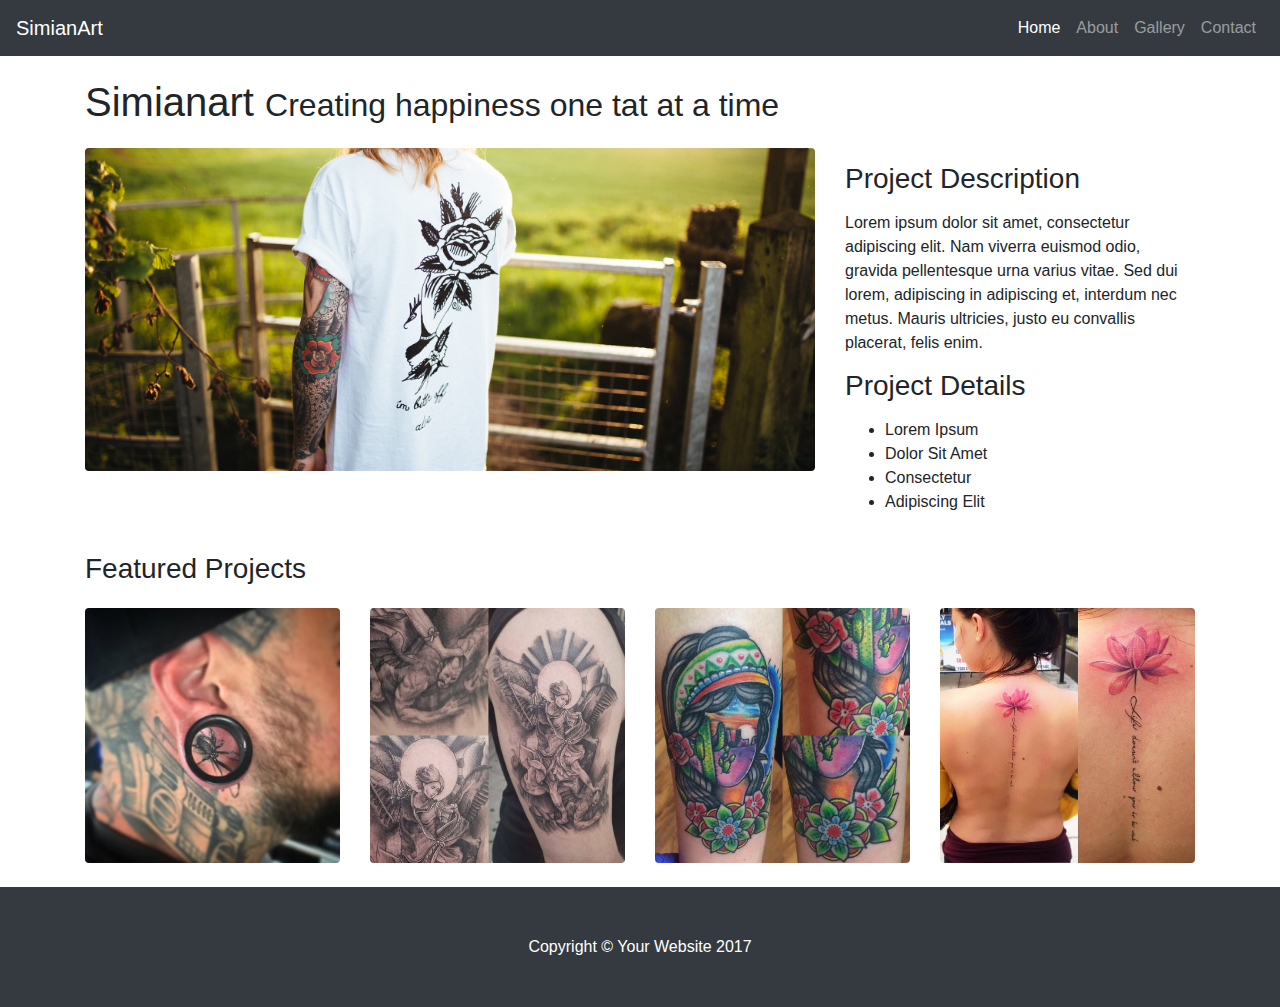
==== index.html @ fd39a26a "Initial upload simianart" ====
<!DOCTYPE html>
<html lang="en">

<head>

    <meta charset="utf-8">
    <meta name="viewport" content="width=device-width, initial-scale=1, shrink-to-fit=no">
    <meta name="description" content="">
    <meta name="author" content="">

    <title>Simianart Portfilio</title>

    <!-- Bootstrap core CSS -->
    <link href="vendor/bootstrap/css/bootstrap.min.css" rel="stylesheet">

    <!-- Custom styles for this template -->
    <link href="css/portfolio-item.css" rel="stylesheet">

</head>

<body>

    <!-- Navigation -->
    <nav class="navbar navbar-expand-lg navbar-dark bg-dark fixed-top">
        <a class="navbar-brand" href="#">SimianArt</a>
        <button class="navbar-toggler" type="button" data-toggle="collapse" data-target="#navbarResponsive" aria-controls="navbarResponsive" aria-expanded="false" aria-label="Toggle navigation">
            <span class="navbar-toggler-icon"></span>
        </button>
        <div class="collapse navbar-collapse" id="navbarResponsive">
            <ul class="navbar-nav ml-auto">
                <li class="nav-item">
                    <a class="nav-link active" href="index.html">Home <span class="sr-only">(current)</span></a>
                </li>
                <li class="nav-item">
                    <a class="nav-link" href="about.html">About</a>
                </li>
                <li class="nav-item">
                    <a class="nav-link" href="gallery.html">Gallery</a>
                </li>
                <li class="nav-item">
                    <a class="nav-link" href="contact.html">Contact</a>
                </li>
            </ul>
        </div>
    </nav>

    <!-- Page Content -->
    <div class="container">

        <!-- Portfolio Item Heading -->
        <h1 class="my-4">Simianart  <small>Creating happiness one tat at a time</small></h1>

        <!-- Portfolio Item Row -->
        <div class="row">

            <div class="col-md-8">
                <img class="img-fluid rounded" src="images/banner-bg.jpg" alt="banner-image">
            </div>

            <div class="col-md-4">
                <h3 class="my-3">Project Description</h3>
                <p>Lorem ipsum dolor sit amet, consectetur adipiscing elit. Nam viverra euismod odio, gravida pellentesque urna varius vitae. Sed dui lorem, adipiscing in adipiscing et, interdum nec metus. Mauris ultricies, justo eu convallis placerat, felis enim.</p>
                <h3 class="my-3">Project Details</h3>
                <ul>
                    <li>Lorem Ipsum</li>
                    <li>Dolor Sit Amet</li>
                    <li>Consectetur</li>
                    <li>Adipiscing Elit</li>
                </ul>
            </div>

        </div>
        <!-- /.row -->

        <!-- Related Projects Row -->
        <h3 class="my-4">Featured Projects</h3>

        <div class="row">

            <div class="col-md-3 col-sm-6 mb-4">
                <a href="#">
                    <img class="img-fluid rounded" src="images/earspider.jpg" alt="ear spider">
                </a>
            </div>

            <div class="col-md-3 col-sm-6 mb-4">
                <a href="#">
                    <img class="img-fluid rounded" src="images/archangel.jpg" alt="archangel">
                </a>
            </div>

            <div class="col-md-3 col-sm-6 mb-4">
                <a href="#">
                    <img class="img-fluid rounded" src="images/aztec.jpg" alt="actec image">
                </a>
            </div>

            <div class="col-md-3 col-sm-6 mb-4">
                <a href="#">
                    <img class="img-fluid rounded" src="images/floweronback.jpg" alt="flower on back">
                </a>
            </div>

        </div>
        <!-- /.row -->

    </div>
    <!-- /.container -->

    <!-- Footer -->
    <footer class="py-5 bg-dark">
        <div class="container">
            <p class="m-0 text-center text-white">Copyright &copy; Your Website 2017</p>
        </div>
        <!-- /.container -->
    </footer>

    <!-- Bootstrap core JavaScript -->
    <script src="vendor/jquery/jquery.min.js"></script>
    <script src="vendor/popper/popper.min.js"></script>
    <script src="vendor/bootstrap/js/bootstrap.min.js"></script>

</body>

</html>
---- css/portfolio-item.css ----
/*!
 * Start Bootstrap - Portfolio Item (http://startbootstrap.com/template-overviews/portfolio-item)
 * Copyright 2013-2017 Start Bootstrap
 * Licensed under MIT (https://github.com/BlackrockDigital/startbootstrap-portfolio-item/blob/master/LICENSE)
 */

body {
    padding-top: 54px;
}

@media (min-width: 992px) {
    body {
        padding-top: 56px;
    }
}
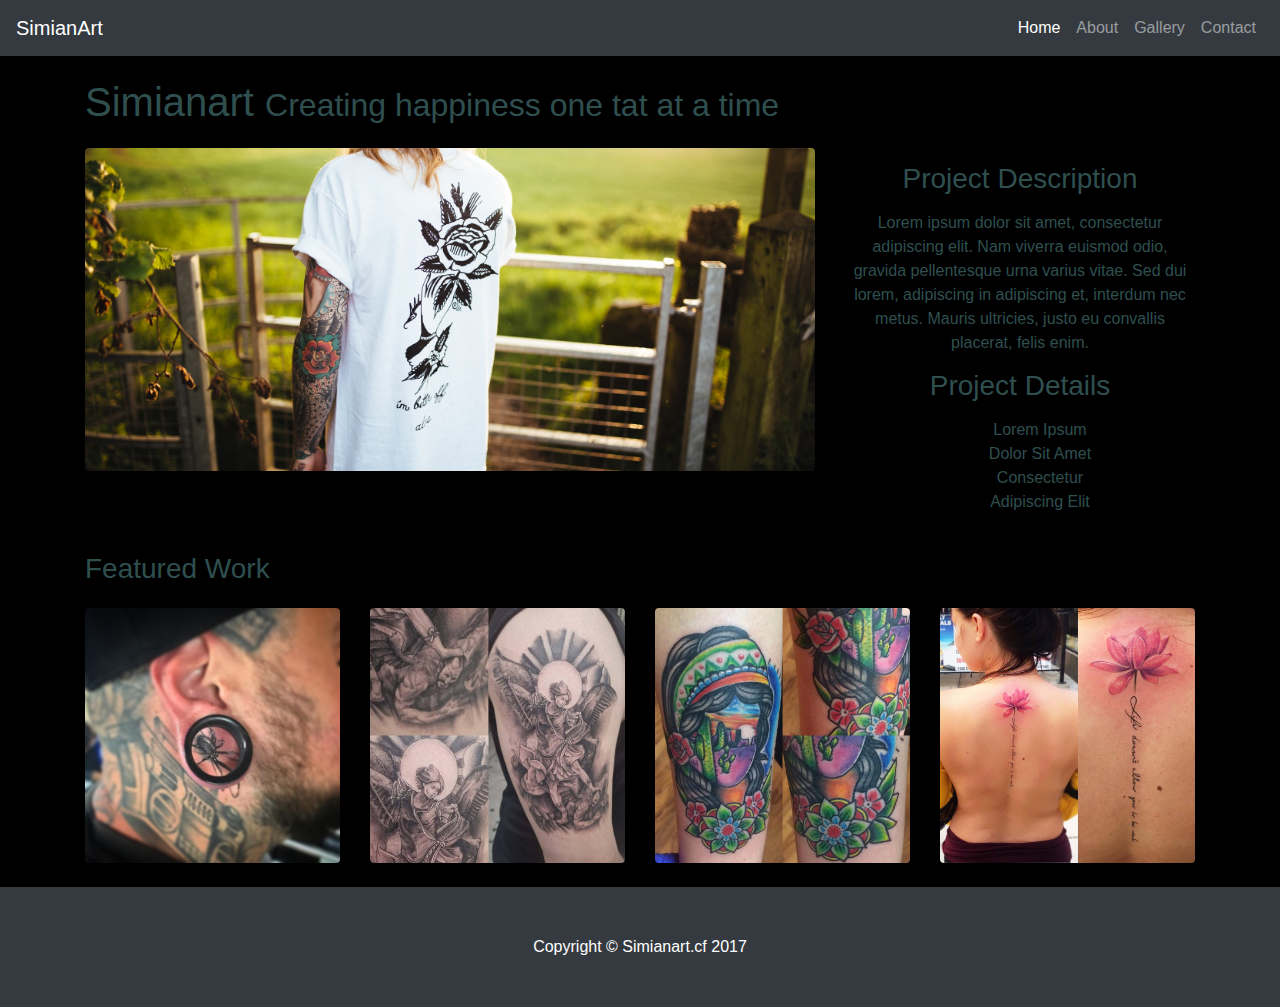
==== commit dc2c7262: "contact form creation commit" ====
--- a/index.html
+++ b/index.html
@@ -13,9 +13,10 @@
     <!-- Bootstrap core CSS -->
     <link href="vendor/bootstrap/css/bootstrap.min.css" rel="stylesheet">
 
+
     <!-- Custom styles for this template -->
     <link href="css/portfolio-item.css" rel="stylesheet">
-
+    <link href="https://maxcdn.bootstrapcdn.com/font-awesome/4.7.0/css/font-awesome.min.css" rel="stylesheet">
 </head>
 
 <body>
@@ -51,7 +52,7 @@
         <h1 class="my-4">Simianart  <small>Creating happiness one tat at a time</small></h1>
 
         <!-- Portfolio Item Row -->
-        <div class="row">
+        <div class="row text-center">
 
             <div class="col-md-8">
                 <img class="img-fluid rounded" src="images/banner-bg.jpg" alt="banner-image">
@@ -61,7 +62,7 @@
                 <h3 class="my-3">Project Description</h3>
                 <p>Lorem ipsum dolor sit amet, consectetur adipiscing elit. Nam viverra euismod odio, gravida pellentesque urna varius vitae. Sed dui lorem, adipiscing in adipiscing et, interdum nec metus. Mauris ultricies, justo eu convallis placerat, felis enim.</p>
                 <h3 class="my-3">Project Details</h3>
-                <ul>
+                <ul class="info">
                     <li>Lorem Ipsum</li>
                     <li>Dolor Sit Amet</li>
                     <li>Consectetur</li>
@@ -73,7 +74,7 @@
         <!-- /.row -->
 
         <!-- Related Projects Row -->
-        <h3 class="my-4">Featured Projects</h3>
+        <h3 class="my-4">Featured Work</h3>
 
         <div class="row">
 
@@ -110,7 +111,7 @@
     <!-- Footer -->
     <footer class="py-5 bg-dark">
         <div class="container">
-            <p class="m-0 text-center text-white">Copyright &copy; Your Website 2017</p>
+            <p class="m-0 text-center text-white">Copyright &copy; Simianart.cf 2017</p>
         </div>
         <!-- /.container -->
     </footer>
--- a/css/portfolio-item.css
+++ b/css/portfolio-item.css
@@ -6,12 +6,32 @@
 
 body {
     padding-top: 54px;
+         
+    color: darkslategray;
 }
 
 @media (min-width: 992px) {
     body {
         padding-top: 56px;
+        background-color: black;
+        
     }
 }
 
 
+.info {
+    list-style: none
+}
+
+
+.social-media i {
+    font-size: 75px;
+}
+
+.fa {
+    color: #3b5998;
+}
+
+.instagram {
+    color: #bc2a8d;
+}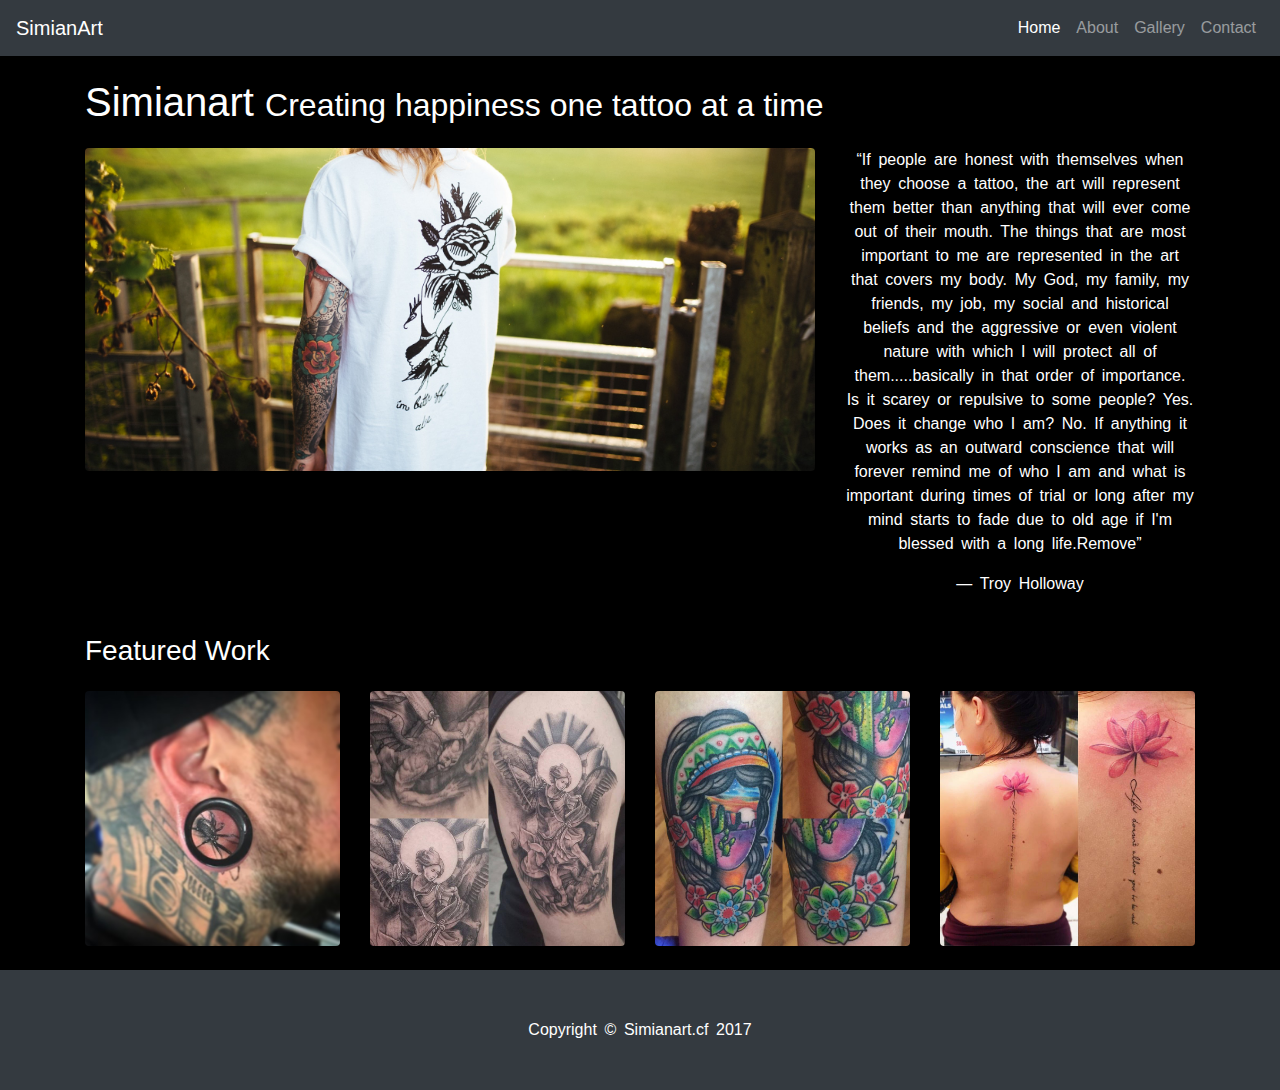
==== commit 14ccd4ec: "continued changes commit" ====
--- a/index.html
+++ b/index.html
@@ -17,6 +17,7 @@
     <!-- Custom styles for this template -->
     <link href="css/portfolio-item.css" rel="stylesheet">
     <link href="https://maxcdn.bootstrapcdn.com/font-awesome/4.7.0/css/font-awesome.min.css" rel="stylesheet">
+    <link rel="icon" type="image/x-icon" href="images/favicon.png">
 </head>
 
 <body>
@@ -49,7 +50,7 @@
     <div class="container">
 
         <!-- Portfolio Item Heading -->
-        <h1 class="my-4">Simianart  <small>Creating happiness one tat at a time</small></h1>
+        <h1 class="my-4">Simianart  <small>Creating happiness one tattoo at a time</small></h1>
 
         <!-- Portfolio Item Row -->
         <div class="row text-center">
@@ -59,15 +60,17 @@
             </div>
 
             <div class="col-md-4">
-                <h3 class="my-3">Project Description</h3>
-                <p>Lorem ipsum dolor sit amet, consectetur adipiscing elit. Nam viverra euismod odio, gravida pellentesque urna varius vitae. Sed dui lorem, adipiscing in adipiscing et, interdum nec metus. Mauris ultricies, justo eu convallis placerat, felis enim.</p>
-                <h3 class="my-3">Project Details</h3>
+              <!--  <h3 class="my-3">Project Description</h3> -->
+                <p>“If people are honest with themselves when they choose a tattoo, the art will represent them better than anything that will ever come out of their mouth. The things that are most important to me are represented in the art that covers my body. My God, my family, my friends, my job, my social and historical beliefs and the aggressive or even violent nature with which I will protect all of them.....basically in that order of importance. Is it scarey or repulsive to some people? Yes. Does it change who I am? No. If anything it works as an outward conscience that will forever remind me of who I am and what is important during times of trial or long after my mind starts to fade due to old age if I'm blessed with a long life.Remove”</p>
+                <p>― Troy Holloway</p>
+                
+            <!--    <h3 class="my-3">Project Details</h3>
                 <ul class="info">
                     <li>Lorem Ipsum</li>
                     <li>Dolor Sit Amet</li>
                     <li>Consectetur</li>
                     <li>Adipiscing Elit</li>
-                </ul>
+                </ul> -->
             </div>
 
         </div>
@@ -79,25 +82,25 @@
         <div class="row">
 
             <div class="col-md-3 col-sm-6 mb-4">
-                <a href="#">
+                <a data-toggle="modal" href="#earspider">
                     <img class="img-fluid rounded" src="images/earspider.jpg" alt="ear spider">
                 </a>
             </div>
 
             <div class="col-md-3 col-sm-6 mb-4">
-                <a href="#">
+                <a data-toggle="modal" href="#archangel">
                     <img class="img-fluid rounded" src="images/archangel.jpg" alt="archangel">
                 </a>
             </div>
 
             <div class="col-md-3 col-sm-6 mb-4">
-                <a href="#">
+                <a data-toggle="modal" href="#aztec">
                     <img class="img-fluid rounded" src="images/aztec.jpg" alt="actec image">
                 </a>
             </div>
 
             <div class="col-md-3 col-sm-6 mb-4">
-                <a href="#">
+                <a data-toggle="modal" href="#floweronback">
                     <img class="img-fluid rounded" src="images/floweronback.jpg" alt="flower on back">
                 </a>
             </div>
@@ -120,6 +123,86 @@
     <script src="vendor/jquery/jquery.min.js"></script>
     <script src="vendor/popper/popper.min.js"></script>
     <script src="vendor/bootstrap/js/bootstrap.min.js"></script>
+    
+    
+    
+    <!-- Modal -->
+    <div class="modal fade" id="earspider" tabindex="-1" role="dialog" aria-labelledby="myModalLabel" aria-hidden="true">
+        <div class="modal-dialog">
+            <div class="modal-content">
+                <div class="modal-header">
+                    <h4 class="modal-title" id="earspider">Ear Spider</h4>
+                </div>
+                <div class="modal-body">
+                    <img class="img-responsive img-fluid" src="images/earspider.jpg">
+                    This was my first project in this class. I learned a lot about HTML and CSS.
+                </div>
+                <div class="modal-footer">
+                    <button type="button" class="btn btn-default" data-dismiss="modal">Close</button>
+                </div>
+            </div>
+        </div>
+    </div>
+    
+    
+    
+    <!-- Modal -->
+    <div class="modal fade" id="archangel" tabindex="-1" role="dialog" aria-labelledby="myModalLabel" aria-hidden="true">
+        <div class="modal-dialog">
+            <div class="modal-content">
+                <div class="modal-header">
+                    <h4 class="modal-title" id="archangel">Archangel</h4>
+                </div>
+                <div class="modal-body">
+                    <img class="img-responsive img-fluid" src="images/archangel.jpg">
+                    This was my first project in this class. I learned a lot about HTML and CSS.
+                </div>
+                <div class="modal-footer">
+                    <button type="button" class="btn btn-default" data-dismiss="modal">Close</button>
+                </div>
+            </div>
+        </div>
+    </div>
+    
+    
+    
+    <!-- Modal -->
+    <div class="modal fade" id="aztec" tabindex="-1" role="dialog" aria-labelledby="myModalLabel" aria-hidden="true">
+        <div class="modal-dialog">
+            <div class="modal-content">
+                <div class="modal-header">
+                    <h4 class="modal-title" id="aztec">Aztec</h4>
+                </div>
+                <div class="modal-body">
+                    <img class="img-responsive img-fluid" src="images/aztec.jpg">
+                    This was my first project in this class. I learned a lot about HTML and CSS.
+                </div>
+                <div class="modal-footer">
+                    <button type="button" class="btn btn-default" data-dismiss="modal">Close</button>
+                </div>
+            </div>
+        </div>
+    </div>
+    
+    
+    
+    <!-- Modal -->
+    <div class="modal fade" id="floweronback" tabindex="-1" role="dialog" aria-labelledby="myModalLabel" aria-hidden="true">
+        <div class="modal-dialog">
+            <div class="modal-content">
+                <div class="modal-header">
+                    <h4 class="modal-title" id="floweronback">Flower On Back</h4>
+                </div>
+                <div class="modal-body">
+                    <img class="img-responsive img-fluid" src="images/floweronback.jpg">
+                    This was my first project in this class. I learned a lot about HTML and CSS.
+                </div>
+                <div class="modal-footer">
+                    <button type="button" class="btn btn-default" data-dismiss="modal">Close</button>
+                </div>
+            </div>
+        </div>
+    </div>
 
 </body>
 
--- a/css/portfolio-item.css
+++ b/css/portfolio-item.css
@@ -6,16 +6,33 @@
 
 body {
     padding-top: 54px;
-         
-    color: darkslategray;
+    background-color: black;    
+    color: white;
 }
+
+p {
+    font-size: 1em;
+    word-spacing: .2em;
+}
+
+.quote p {
+    font-size: 2em;
+}
+
+.about p {
+    font-size: 1.2em;
+    word-spacing: .4em;
+}
+
 
 @media (min-width: 992px) {
     body {
         padding-top: 56px;
         background-color: black;
+        color: white;
         
     }
+    
 }
 
 
